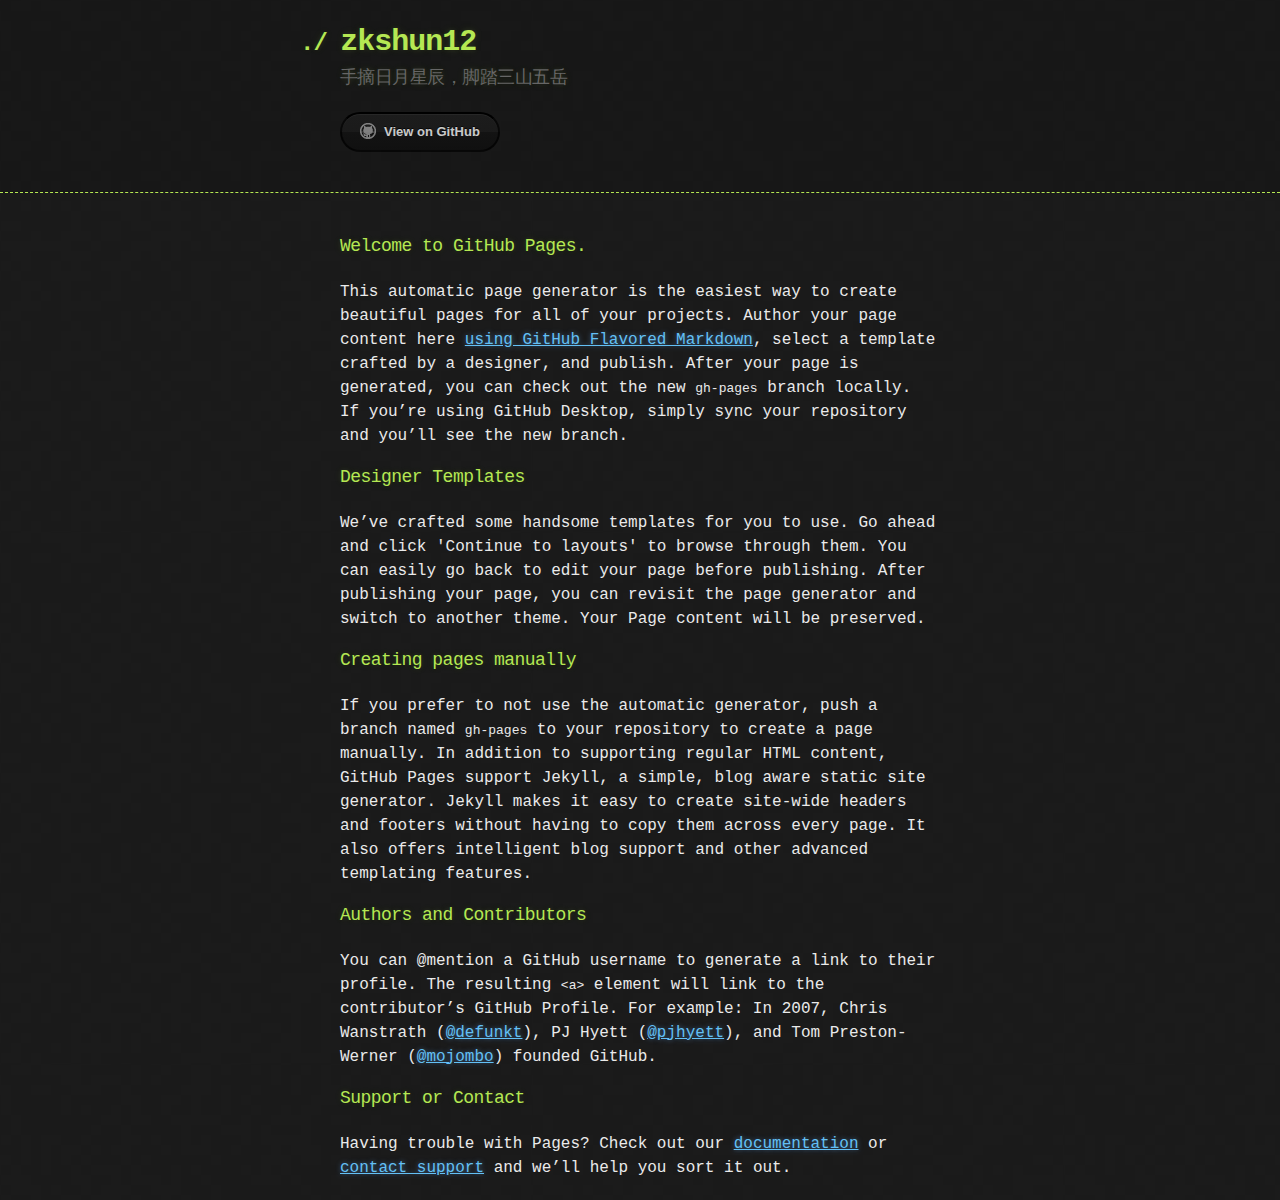
==== index.html @ 6ca0f6bc "Replace master branch with page content via GitHub" ====
<!DOCTYPE html>
<html>
  <head>
    <meta charset='utf-8'>
    <meta http-equiv="X-UA-Compatible" content="chrome=1">

    <link rel="stylesheet" type="text/css" href="stylesheets/stylesheet.css" media="screen">
    <link rel="stylesheet" type="text/css" href="stylesheets/github-dark.css" media="screen">
    <link rel="stylesheet" type="text/css" href="stylesheets/print.css" media="print">

    <title>zkshun12 by zkshun12</title>
  </head>

  <body>

    <header>
      <div class="container">
        <h1>zkshun12</h1>
        <h2>手摘日月星辰，脚踏三山五岳</h2>

        <section id="downloads">
          <a href="https://github.com/zkshun12" class="btn btn-github"><span class="icon"></span>View on GitHub</a>
        </section>
      </div>
    </header>

    <div class="container">
      <section id="main_content">
        <h3>
<a id="welcome-to-github-pages" class="anchor" href="#welcome-to-github-pages" aria-hidden="true"><span aria-hidden="true" class="octicon octicon-link"></span></a>Welcome to GitHub Pages.</h3>

<p>This automatic page generator is the easiest way to create beautiful pages for all of your projects. Author your page content here <a href="https://guides.github.com/features/mastering-markdown/">using GitHub Flavored Markdown</a>, select a template crafted by a designer, and publish. After your page is generated, you can check out the new <code>gh-pages</code> branch locally. If you’re using GitHub Desktop, simply sync your repository and you’ll see the new branch.</p>

<h3>
<a id="designer-templates" class="anchor" href="#designer-templates" aria-hidden="true"><span aria-hidden="true" class="octicon octicon-link"></span></a>Designer Templates</h3>

<p>We’ve crafted some handsome templates for you to use. Go ahead and click 'Continue to layouts' to browse through them. You can easily go back to edit your page before publishing. After publishing your page, you can revisit the page generator and switch to another theme. Your Page content will be preserved.</p>

<h3>
<a id="creating-pages-manually" class="anchor" href="#creating-pages-manually" aria-hidden="true"><span aria-hidden="true" class="octicon octicon-link"></span></a>Creating pages manually</h3>

<p>If you prefer to not use the automatic generator, push a branch named <code>gh-pages</code> to your repository to create a page manually. In addition to supporting regular HTML content, GitHub Pages support Jekyll, a simple, blog aware static site generator. Jekyll makes it easy to create site-wide headers and footers without having to copy them across every page. It also offers intelligent blog support and other advanced templating features.</p>

<h3>
<a id="authors-and-contributors" class="anchor" href="#authors-and-contributors" aria-hidden="true"><span aria-hidden="true" class="octicon octicon-link"></span></a>Authors and Contributors</h3>

<p>You can @mention a GitHub username to generate a link to their profile. The resulting <code>&lt;a&gt;</code> element will link to the contributor’s GitHub Profile. For example: In 2007, Chris Wanstrath (<a href="https://github.com/defunkt" class="user-mention">@defunkt</a>), PJ Hyett (<a href="https://github.com/pjhyett" class="user-mention">@pjhyett</a>), and Tom Preston-Werner (<a href="https://github.com/mojombo" class="user-mention">@mojombo</a>) founded GitHub.</p>

<h3>
<a id="support-or-contact" class="anchor" href="#support-or-contact" aria-hidden="true"><span aria-hidden="true" class="octicon octicon-link"></span></a>Support or Contact</h3>

<p>Having trouble with Pages? Check out our <a href="https://help.github.com/pages">documentation</a> or <a href="https://github.com/contact">contact support</a> and we’ll help you sort it out.</p>
      </section>
    </div>

    
  </body>
</html>
---- stylesheets/stylesheet.css ----
body {
  margin: 0;
  padding: 0;
  background: #151515 url("../images/bkg.png") 0 0;
  color: #eaeaea;
  font: 16px;
  line-height: 1.5;
  font-family: Monaco, "Bitstream Vera Sans Mono", "Lucida Console", Terminal, monospace;
}

/* General & 'Reset' Stuff */

.container {
  width: 90%;
  max-width: 600px;
  margin: 0 auto;
}

section {
  display: block;
  margin: 0 0 20px 0;
}

h1, h2, h3, h4, h5, h6 {
  margin: 0 0 20px;
}

li {
  line-height: 1.4 ;
}

/* Header, <header>
   header   - container
   h1       - project name
   h2       - project description
*/

header {
  background: rgba(0, 0, 0, 0.1);
  width: 100%;
  border-bottom: 1px dashed #b5e853;
  padding: 20px 0;
  margin: 0 0 40px 0;
}

header h1 {
  font-size: 30px;
  line-height: 1.5;
  margin: 0 0 0 -40px;
  font-weight: bold;
  font-family: Monaco, "Bitstream Vera Sans Mono", "Lucida Console", Terminal, monospace;
  color: #b5e853;
  text-shadow: 0 1px 1px rgba(0, 0, 0, 0.1),
               0 0 5px rgba(181, 232, 83, 0.1),
               0 0 10px rgba(181, 232, 83, 0.1);
  letter-spacing: -1px;
  -webkit-font-smoothing: antialiased;
}

header h1:before {
  content: "./ ";
  font-size: 24px;
}

header h2 {
  font-size: 18px;
  font-weight: 300;
  color: #666;
}

#downloads .btn {
  display: inline-block;
  text-align: center;
  margin: 0;
}

/* Main Content
*/

#main_content {
  width: 100%;
  -webkit-font-smoothing: antialiased;
}
section img {
  max-width: 100%
}

h1, h2, h3, h4, h5, h6 {
  font-weight: normal;
  font-family: Monaco, "Bitstream Vera Sans Mono", "Lucida Console", Terminal, monospace;
  color: #b5e853;
  letter-spacing: -0.03em;
  text-shadow: 0 1px 1px rgba(0, 0, 0, 0.1),
               0 0 5px rgba(181, 232, 83, 0.1),
               0 0 10px rgba(181, 232, 83, 0.1);
}

#main_content h1 {
  font-size: 30px;
}

#main_content h2 {
  font-size: 24px;
}

#main_content h3 {
  font-size: 18px;
}

#main_content h4 {
  font-size: 14px;
}

#main_content h5 {
  font-size: 12px;
  text-transform: uppercase;
  margin: 0 0 5px 0;
}

#main_content h6 {
  font-size: 12px;
  text-transform: uppercase;
  color: #999;
  margin: 0 0 5px 0;
}

dt {
  font-style: italic;
  font-weight: bold;
}

ul li {
  list-style: none;
}

ul li:before {
  content: ">>";
  font-family: Monaco, "Bitstream Vera Sans Mono", "Lucida Console", Terminal, monospace;
  font-size: 13px;
  color: #b5e853;
  margin-left: -37px;
  margin-right: 21px;
  line-height: 16px;
}

blockquote {
  color: #aaa;
  padding-left: 10px;
  border-left: 1px dotted #666;
}

pre {
  background: rgba(0, 0, 0, 0.9);
  border: 1px solid rgba(255, 255, 255, 0.15);
  padding: 10px;
  font-size: 14px;
  color: #b5e853;
  border-radius: 2px;
  -moz-border-radius: 2px;
  -webkit-border-radius: 2px;
  text-wrap: normal;
  overflow: auto;
  overflow-y: hidden;
}

table {
  width: 100%;
  margin: 0 0 20px 0;
}

th {
  text-align: left;
  border-bottom: 1px dashed #b5e853;
  padding: 5px 10px;
}

td {
  padding: 5px 10px;
}

hr {
  height: 0;
  border: 0;
  border-bottom: 1px dashed #b5e853;
  color: #b5e853;
}

/* Buttons
*/

.btn {
  display: inline-block;
  background: -webkit-linear-gradient(top, rgba(40, 40, 40, 0.3), rgba(35, 35, 35, 0.3) 50%, rgba(10, 10, 10, 0.3) 50%, rgba(0, 0, 0, 0.3));
  padding: 8px 18px;
  border-radius: 50px;
  border: 2px solid rgba(0, 0, 0, 0.7);
  border-bottom: 2px solid rgba(0, 0, 0, 0.7);
  border-top: 2px solid rgba(0, 0, 0, 1);
  color: rgba(255, 255, 255, 0.8);
  font-family: Helvetica, Arial, sans-serif;
  font-weight: bold;
  font-size: 13px;
  text-decoration: none;
  text-shadow: 0 -1px 0 rgba(0, 0, 0, 0.75);
  box-shadow: inset 0 1px 0 rgba(255, 255, 255, 0.05);
}

.btn:hover {
  background: -webkit-linear-gradient(top, rgba(40, 40, 40, 0.6), rgba(35, 35, 35, 0.6) 50%, rgba(10, 10, 10, 0.8) 50%, rgba(0, 0, 0, 0.8));
}

.btn .icon {
  display: inline-block;
  width: 16px;
  height: 16px;
  margin: 1px 8px 0 0;
  float: left;
}

.btn-github .icon {
  opacity: 0.6;
  background: url("../images/blacktocat.png") 0 0 no-repeat;
}

/* Links
   a, a:hover, a:visited
*/

a {
  color: #63c0f5;
  text-shadow: 0 0 5px rgba(104, 182, 255, 0.5);
}

/* Clearfix */

.cf:before, .cf:after {
  content:"";
  display:table;
}

.cf:after {
  clear:both;
}

.cf {
  zoom:1;
}
---- stylesheets/github-dark.css ----
/*!
 * GitHub Dark v0.3.0
 * Copyright (c) 2012 - 2016 GitHub, Inc.
 * Licensed under MIT (https://github.com/primer/github-syntax-theme-generator/blob/master/LICENSE)
 */

.pl-c /* comment, punctuation.definition.comment, string.comment */ {
  color: #969896;
}

.pl-c1 /* constant, entity.name.constant, variable.other.constant, variable.language, support, meta.property-name, support.constant, support.variable, meta.module-reference, markup.raw, meta.diff.header */,
.pl-s .pl-v /* string variable */ {
  color: #0099cd;
}

.pl-e /* entity */,
.pl-en /* entity.name */ {
  color: #9774cb;
}

.pl-smi /* variable.parameter.function, storage.modifier.package, storage.modifier.import, storage.type.java, variable.other */,
.pl-s .pl-s1 /* string source */ {
  color: #ddd;
}

.pl-ent /* entity.name.tag */ {
  color: #7bcc72;
}

.pl-k /* keyword, storage, storage.type */ {
  color: #cc2372;
}

.pl-s /* string */,
.pl-pds /* punctuation.definition.string, source.regexp, string.regexp.character-class */,
.pl-s .pl-pse .pl-s1 /* string punctuation.section.embedded source */,
.pl-sr /* string.regexp */,
.pl-sr .pl-cce /* string.regexp constant.character.escape */,
.pl-sr .pl-sre /* string.regexp source.ruby.embedded */,
.pl-sr .pl-sra /* string.regexp string.regexp.arbitrary-repitition */ {
  color: #3c66e2;
}

.pl-v /* variable */,
.pl-smw /* sublimelinter.mark.warning */ {
  color: #fb8764;
}

.pl-bu /* invalid.broken, invalid.deprecated, invalid.unimplemented, message.error, brackethighlighter.unmatched, sublimelinter.mark.error */ {
  color: #e63525;
}

.pl-ii /* invalid.illegal */ {
  color: #f8f8f8;
  background-color: #e63525;
}

.pl-c2 /* carriage-return */ {
  color: #f8f8f8;
  background-color: #e63525;
}

.pl-c2::before /* carriage-return */ {
  content: "^M";
}

.pl-sr .pl-cce /* string.regexp constant.character.escape */ {
  font-weight: bold;
  color: #7bcc72;
}

.pl-ml /* markup.list */ {
  color: #c26b2b;
}

.pl-mh /* markup.heading */,
.pl-mh .pl-en /* markup.heading entity.name */,
.pl-ms /* meta.separator */ {
  font-weight: bold;
  color: #264ec5;
}

.pl-mq /* markup.quote */ {
  color: #00acac;
}

.pl-mi /* markup.italic */ {
  font-style: italic;
  color: #ddd;
}

.pl-mb /* markup.bold */ {
  font-weight: bold;
  color: #ddd;
}

.pl-md /* markup.deleted, meta.diff.header.from-file, punctuation.definition.deleted */ {
  color: #bd2c00;
  background-color: #ffecec;
}

.pl-mi1 /* markup.inserted, meta.diff.header.to-file, punctuation.definition.inserted */ {
  color: #55a532;
  background-color: #eaffea;
}

.pl-mc /* markup.changed, punctuation.definition.changed */ {
  color: #ef9700;
  background-color: #ffe3b4;
}

.pl-mi2 /* markup.ignored, markup.untracked */ {
  color: #d8d8d8;
  background-color: #808080;
}

.pl-mdr /* meta.diff.range */ {
  font-weight: bold;
  color: #9774cb;
}

.pl-mo /* meta.output */ {
  color: #264ec5;
}

.pl-ba /* brackethighlighter.tag, brackethighlighter.curly, brackethighlighter.round, brackethighlighter.square, brackethighlighter.angle, brackethighlighter.quote */ {
  color: #e1e1e1;
}

.pl-sg /* sublimelinter.gutter-mark */ {
  color: #6e7880;
}

.pl-corl /* constant.other.reference.link, string.other.link */ {
  text-decoration: underline;
  color: #3c66e2;
}
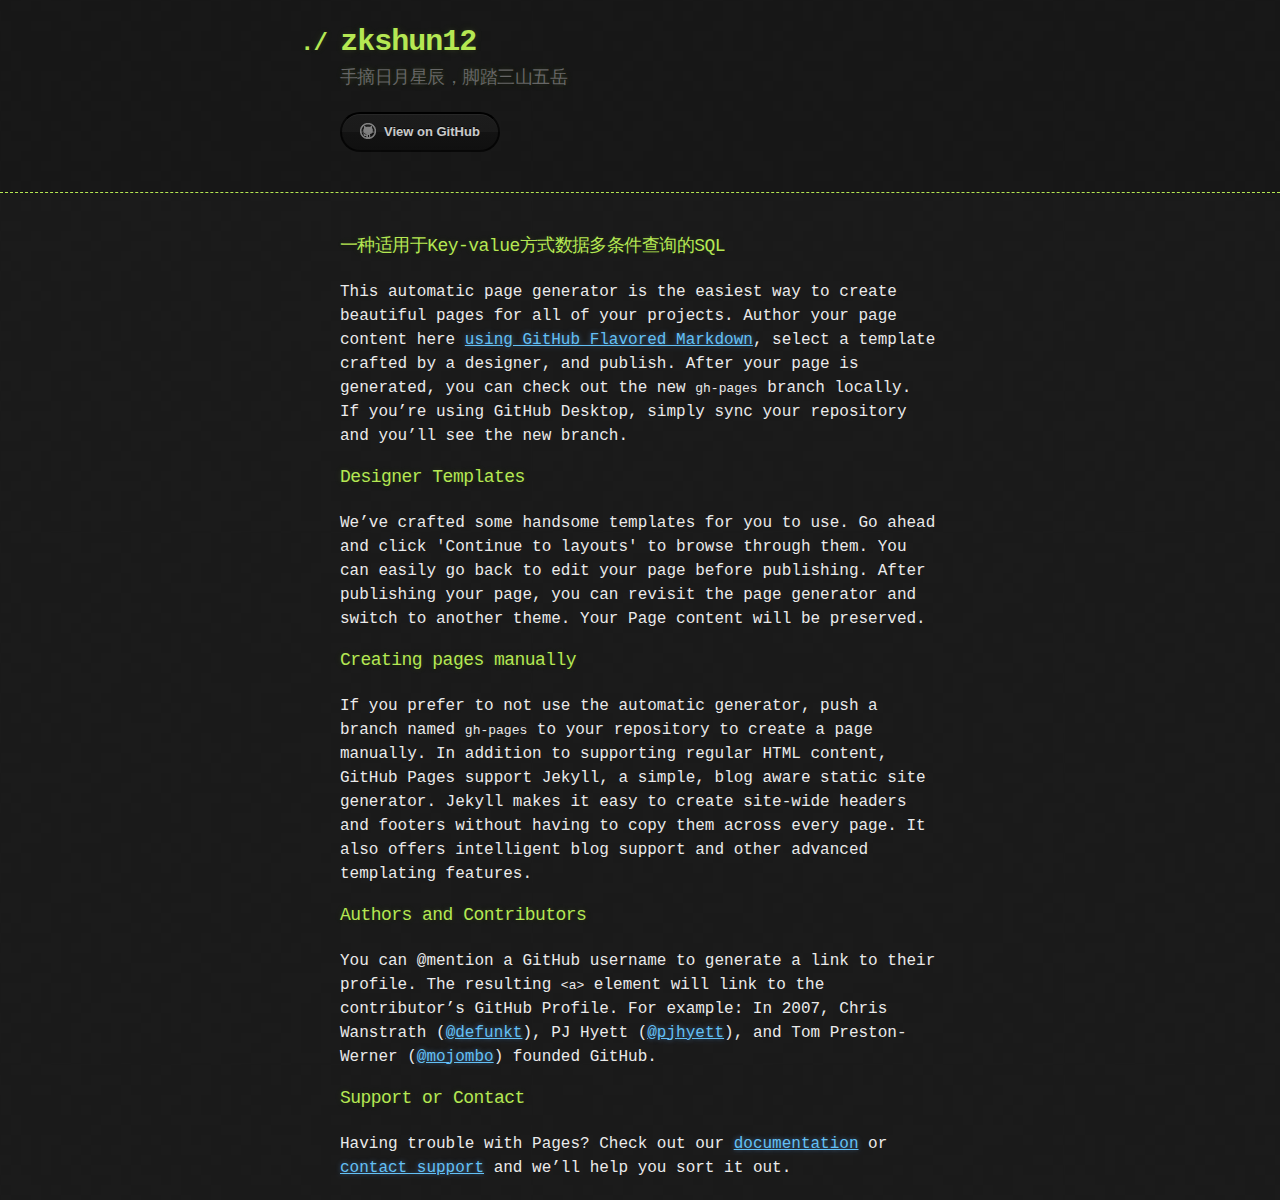
==== commit b7e0cb7d: "Update index.html" ====
--- a/index.html
+++ b/index.html
@@ -7,8 +7,8 @@
     <link rel="stylesheet" type="text/css" href="stylesheets/stylesheet.css" media="screen">
     <link rel="stylesheet" type="text/css" href="stylesheets/github-dark.css" media="screen">
     <link rel="stylesheet" type="text/css" href="stylesheets/print.css" media="print">
-
-    <title>zkshun12 by zkshun12</title>
+    <!-- generated_pages/new -->
+    <title>zkshun12博客</title>
   </head>
 
   <body>
@@ -27,7 +27,9 @@
     <div class="container">
       <section id="main_content">
         <h3>
-<a id="welcome-to-github-pages" class="anchor" href="#welcome-to-github-pages" aria-hidden="true"><span aria-hidden="true" class="octicon octicon-link"></span></a>Welcome to GitHub Pages.</h3>
+<a id="welcome-to-github-pages" class="anchor" href="#welcome-to-github-pages" aria-hidden="true">
+  <span aria-hidden="true" class="octicon octicon-link"></span>
+</a>一种适用于Key-value方式数据多条件查询的SQL</h3>
 
 <p>This automatic page generator is the easiest way to create beautiful pages for all of your projects. Author your page content here <a href="https://guides.github.com/features/mastering-markdown/">using GitHub Flavored Markdown</a>, select a template crafted by a designer, and publish. After your page is generated, you can check out the new <code>gh-pages</code> branch locally. If you’re using GitHub Desktop, simply sync your repository and you’ll see the new branch.</p>
 
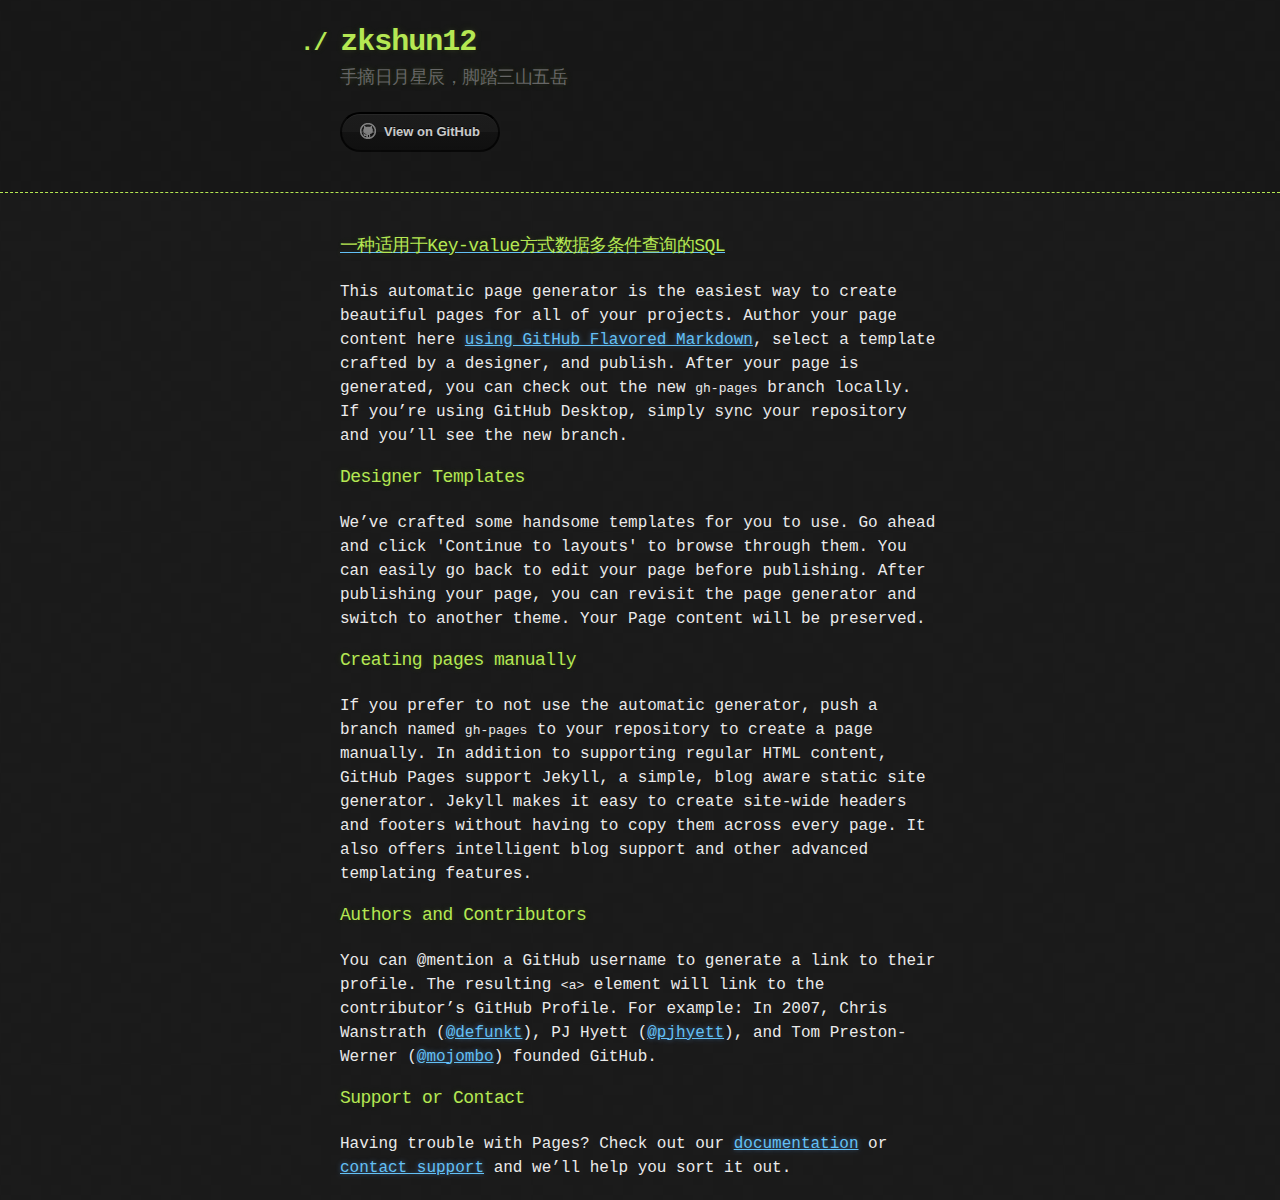
==== commit 0aa540ed: "Update index.html" ====
--- a/index.html
+++ b/index.html
@@ -26,10 +26,10 @@
 
     <div class="container">
       <section id="main_content">
-        <h3>
+        
 <a id="welcome-to-github-pages" class="anchor" href="#welcome-to-github-pages" aria-hidden="true">
-  <span aria-hidden="true" class="octicon octicon-link"></span>
-</a>一种适用于Key-value方式数据多条件查询的SQL</h3>
+ <h3> <span aria-hidden="true" class="octicon octicon-link"></span>一种适用于Key-value方式数据多条件查询的SQL</h3>
+</a>
 
 <p>This automatic page generator is the easiest way to create beautiful pages for all of your projects. Author your page content here <a href="https://guides.github.com/features/mastering-markdown/">using GitHub Flavored Markdown</a>, select a template crafted by a designer, and publish. After your page is generated, you can check out the new <code>gh-pages</code> branch locally. If you’re using GitHub Desktop, simply sync your repository and you’ll see the new branch.</p>
 
